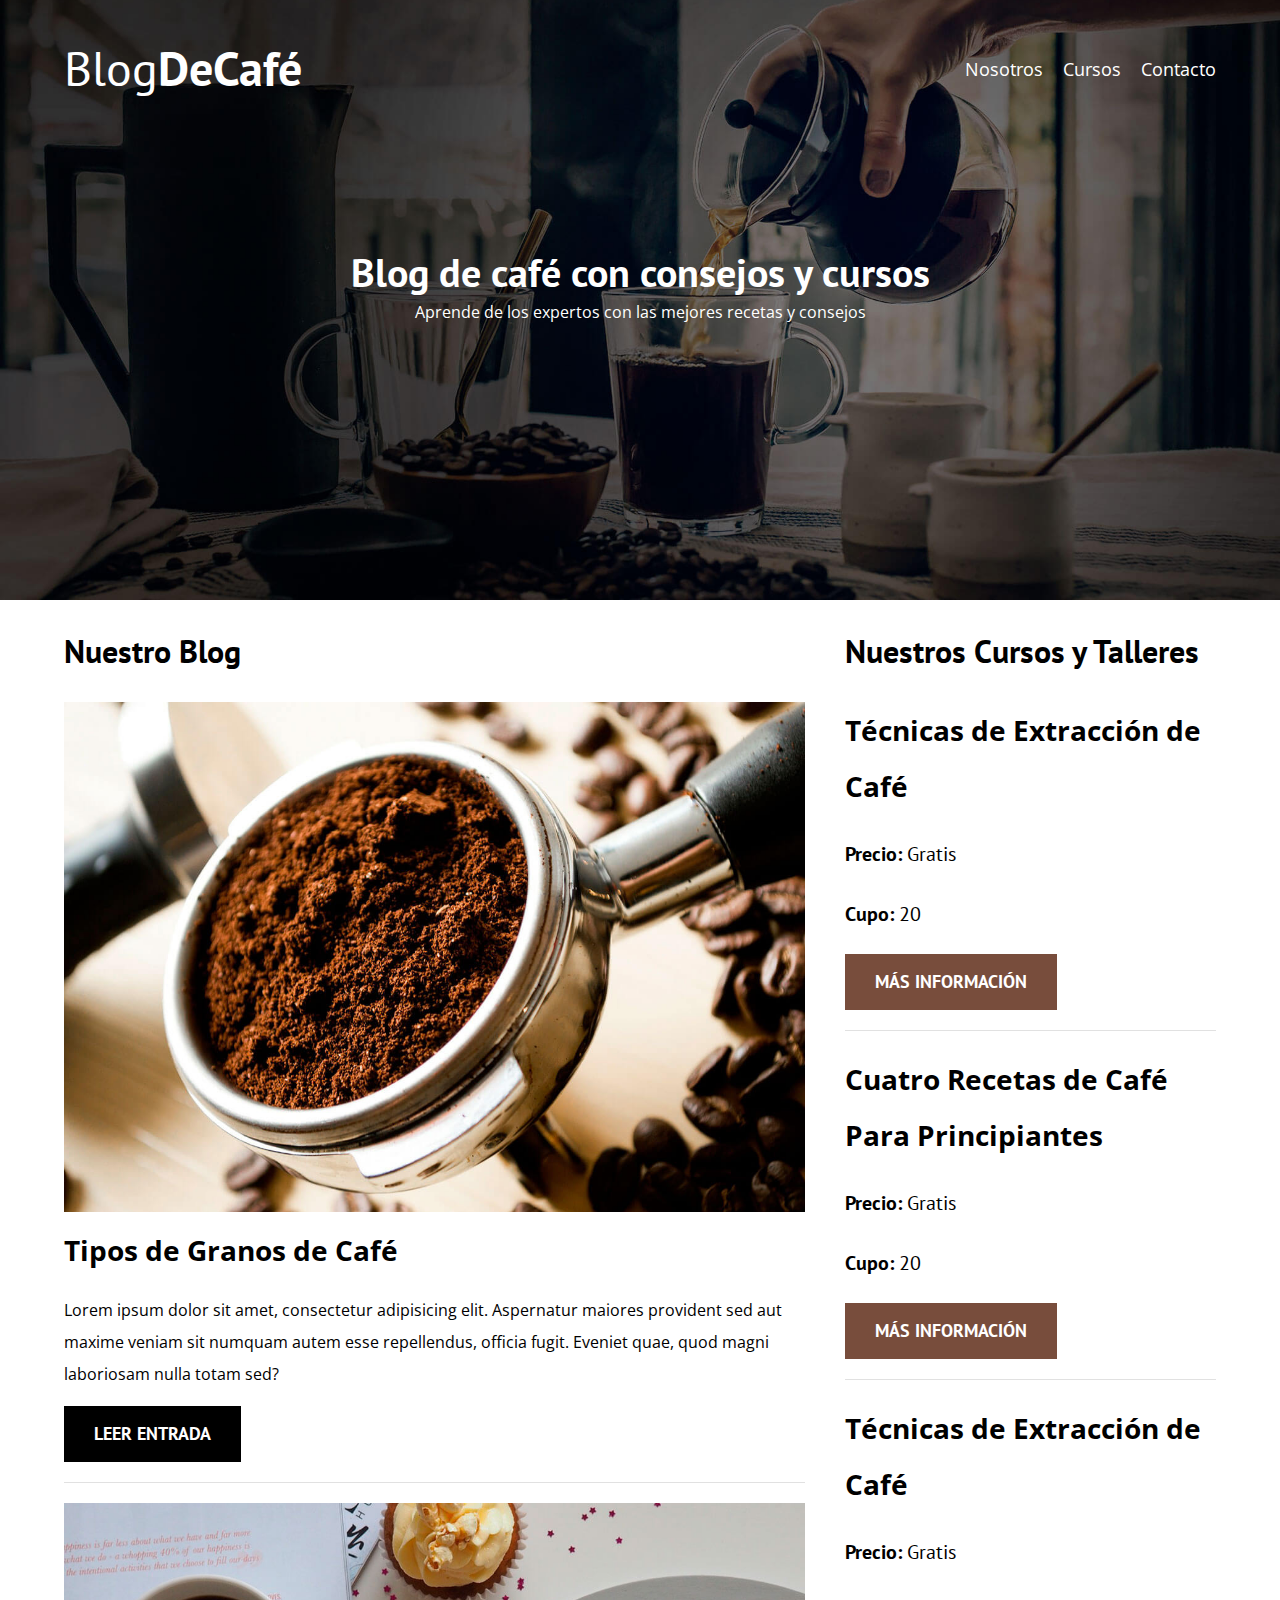
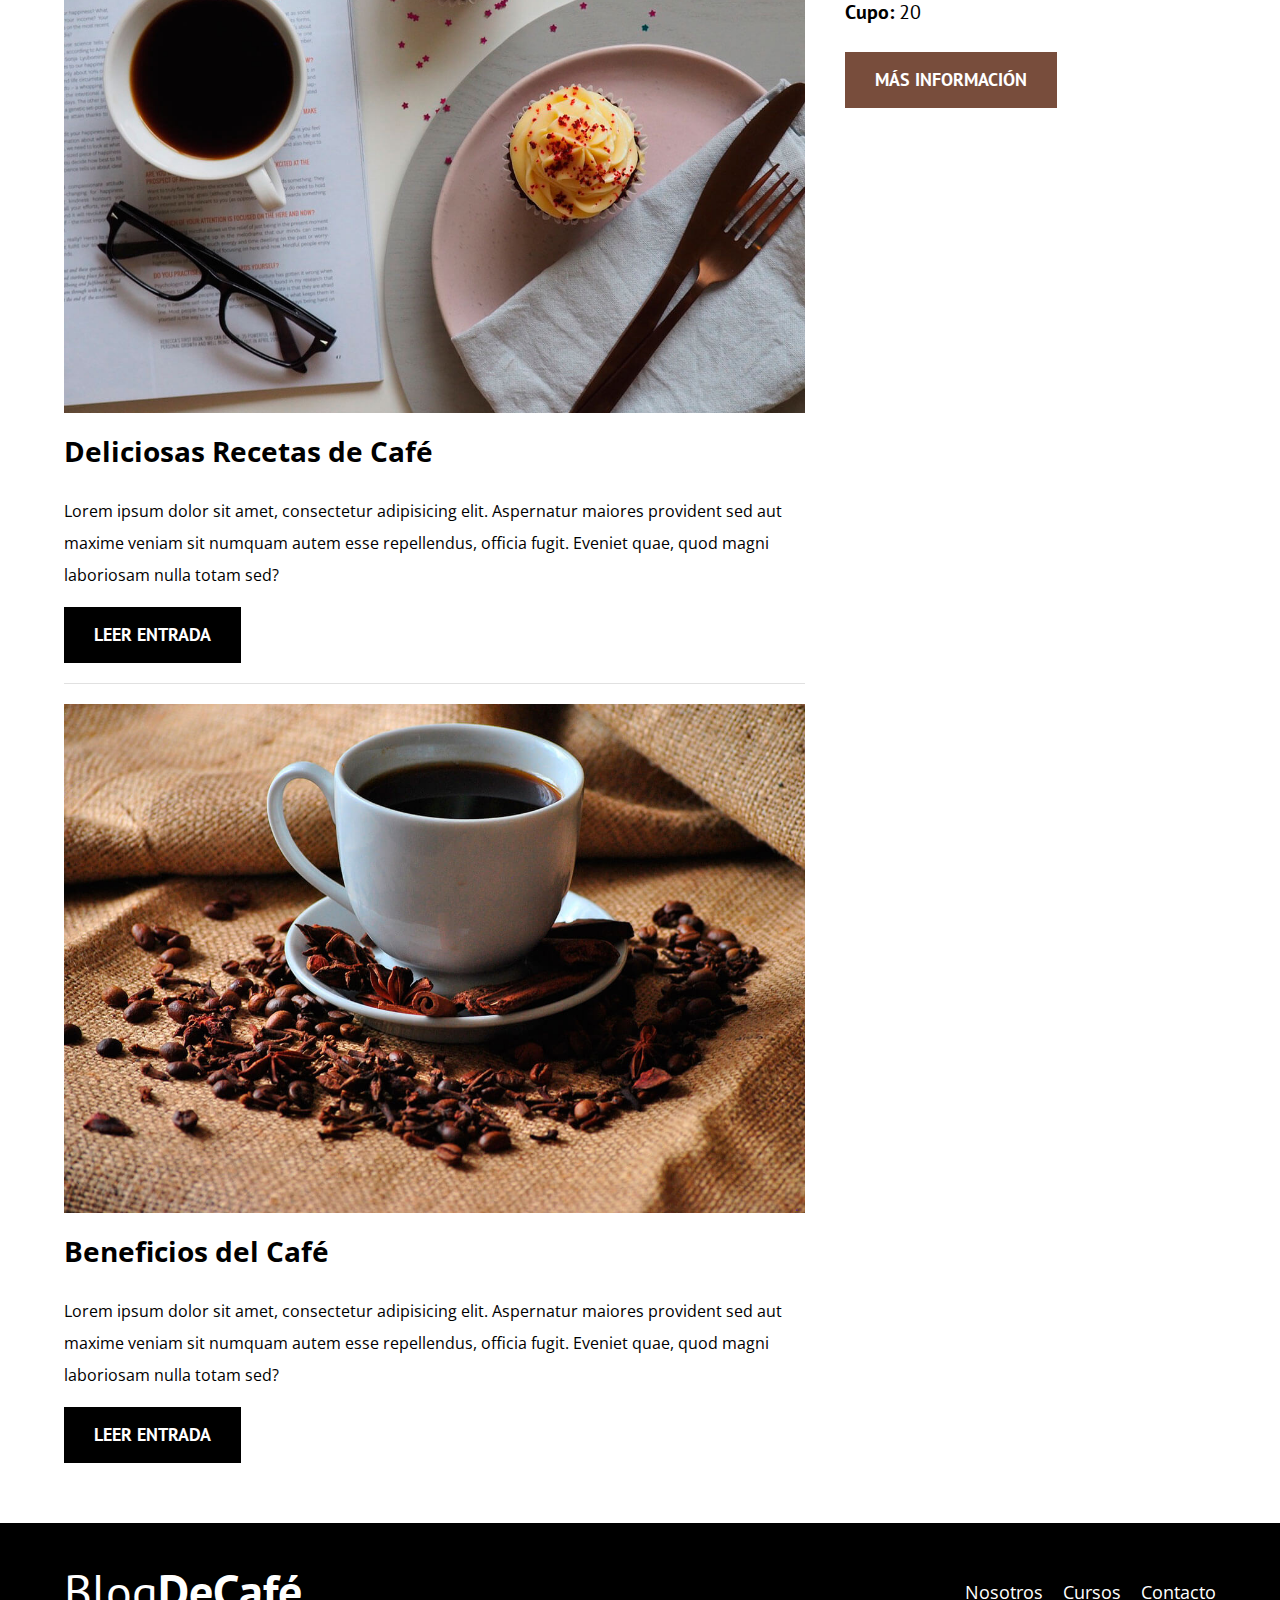
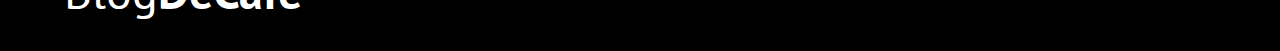
==== index.html @ b97ecaba "BlogDeCafe V1.0.0 Pagina principal y nosotros" ====
<!DOCTYPE html>
<html lang="en">
<head>
    <meta charset="UTF-8">
    <meta http-equiv="X-UA-Compatible" content="IE=edge">
    <meta name="viewport" content="width=device-width, initial-scale=1.0">
    <title>Document</title>

    <link rel="stylesheet" href="css/normalize.css">
    <link rel="preconnect" href="https://fonts.googleapis.com"><link rel="preconnect" href="https://fonts.gstatic.com" crossorigin><link href="https://fonts.googleapis.com/css2?family=Open+Sans&family=PT+Sans:wght@400;700&display=swap" rel="stylesheet">
    <link rel="stylesheet" href="css/style.css">
</head>
<body>
    <header class="header">
        <div class="contenedor">
            <div class="barra">
                <a class="logo" href="index.html">
                    <h1 class="logo__nombre no-margin text-center">Blog<span class="logo__bold">DeCafé</span></h1>
                </a>
                <nav class="navegacion">
                    <a href="nosotros.html" class="navegacion__enlace">Nosotros</a>
                    <a href="cursos.html" class="navegacion__enlace">Cursos</a>
                    <a href="contacto.html" class="navegacion__enlace">Contacto</a>
                </nav>
            </div>
        </div>

        <div class="header__texto">
            <h2 class="no-margin">Blog de café con consejos y cursos</h2>
            <a class="no'margin">Aprende de los expertos con las mejores recetas y consejos</a>
        </div>
    </header>

    <div class="contenedor contenido-principal">
        <div class="blog">
            <h3>Nuestro Blog</h3>

            <article class="entrada">
                <div class="entrada_imagen">
                    <img src="img/blog1.jpg" alt="Imagen Blog">
                </div>

                <div class="entrada__contenido">
                    <h4 class="no-margin">Tipos de Granos de Café</h4>
                    <p>Lorem ipsum dolor sit amet, consectetur adipisicing elit. Aspernatur maiores provident sed aut maxime veniam sit numquam autem esse repellendus, officia fugit. Eveniet quae, quod magni laboriosam nulla totam sed?</p>
                    <a href="entrada.html" class="buttom buttom--primary">Leer Entrada</a>
                </div>
            </article>

            <article class="entrada">
                <div class="entrada_imagen">
                    <img src="img/blog2.jpg" alt="Imagen Blog">
                </div>

                <div class="entrada__contenido">
                    <h4 class="no-margin">Deliciosas Recetas de Café</h4>
                    <p>Lorem ipsum dolor sit amet, consectetur adipisicing elit. Aspernatur maiores provident sed aut maxime veniam sit numquam autem esse repellendus, officia fugit. Eveniet quae, quod magni laboriosam nulla totam sed?</p>
                    <a href="entrada.html" class="buttom buttom--primary">Leer Entrada</a>
                </div>
            </article>

            <article class="entrada">
                <div class="entrada_imagen">
                    <img src="img/blog3.jpg" alt="Imagen Blog">
                </div>

                <div class="entrada__contenido">
                    <h4 class="no-margin">Beneficios del Café</h4>
                    <p>Lorem ipsum dolor sit amet, consectetur adipisicing elit. Aspernatur maiores provident sed aut maxime veniam sit numquam autem esse repellendus, officia fugit. Eveniet quae, quod magni laboriosam nulla totam sed?</p>
                    <a href="entrada.html" class="buttom buttom--primary">Leer Entrada</a>
                </div>
            </article>

        </div>

        <aside class="sidebar">
            <h3>Nuestros Cursos y Talleres</h3>

            <ul class="cursos no-padding">
                <li class="widget-curso">
                    <h4 class="no-margin">Técnicas de Extracción de Café</h4>
                    <p class="widget-curso__label">Precio:
                        <span class="widget-curso__info">Gratis</span>
                    </p>
                    <p class="widget-curso__label">Cupo:
                        <span class="widget-curso__info">20</span>
                    </p>
                    <a href="entrada.html" class="buttom buttom--secundary">Más información</a>
                </li>

                <li class="widget-curso">
                    <h4 class="no-margin">Cuatro Recetas de Café Para Principiantes</h4>
                    <p class="widget-curso__label">Precio:
                        <span class="widget-curso__info">Gratis</span>
                    </p>
                    <p class="widget-curso__label">Cupo:
                        <span class="widget-curso__info">20</span>
                    </p>
                    <a href="entrada.html" class="buttom buttom--secundary">Más información</a>
                </li>

                <li class="widget-curso">
                    <h4 class="no-margin">Técnicas de Extracción de Café</h4>
                    <p class="widget-curso__label">Precio:
                        <span class="widget-curso__info">Gratis</span>
                    </p>
                    <p class="widget-curso__label">Cupo:
                        <span class="widget-curso__info">20</span>
                    </p>
                    <a href="entrada.html" class="buttom buttom--secundary">Más información</a>
                </li>
            </ul>
        </aside>
    </div>
    <footer class="footer">
        <div class="contenedor">
            <div class="barra">
                <a class="logo" href="index.html">
                    <h1 class="logo__nombre no-margin text-center">Blog<span class="logo__bold">DeCafé</span></h1>
                </a>
                <nav class="navegacion">
                    <a href="nosotros.html" class="navegacion__enlace">Nosotros</a>
                    <a href="cursos.html" class="navegacion__enlace">Cursos</a>
                    <a href="contacto.html" class="navegacion__enlace">Contacto</a>
                </nav>
            </div>
        </div>
    </footer>
</body>
</html>
---- css/style.css ----
:root{
    --fuenteHeading: 'PT Sans', sans-serif;
    --fuenteParrafos: 'Open Sans', sans-serif;

    --primario: #784D3C;
    --secundario: #f35314;
    --gris: #e1e1e1;
    --blanco: #ffffff;
    --negro: #000000;
}

html {
    box-sizing: border-box;
    font-size: 62.5%;
}

*, *:before, *:after {
    box-sizing: inherit;
}

body {
    font-family: var(--fuenteParrafos);
    font-size: 1.6rem;
    line-height: 2;
}

/** Globales **/
.contenedor {
    max-width: 120rem;
    width:  min(90%, 120rem);
    margin: 0 auto; /*Centrar contenido horizontal*/
}

a {
    text-decoration: none;
}

h1, h2, h3 {
    font-family: var(--fuenteHeading);
    line-height: 1.2;
}
h1 {
    font-size: 4.8rem;
}

h2 {
    font-size: 4rem;
}

h3 {
    font-size: 3.2rem;
}

h4 {
    font-size: 2.8rem;
}

img {
    max-width: 100%;
}

/* Utiliodades */
.no-margin {
    margin: 0;
}
.no-padding {
    padding: 0;
}
.text-center {
    text-align: center;
}

.header {
    background-image: url(../img/banner.jpg);
    height: 60rem;
    background-size: cover;
    background-repeat: no-repeat;
    background-position: center center;
}
.header__texto {
    text-align: center;
    color: var(--blanco);
    margin-top: 5rem;
}
@media (min-width: 768px) {
    .header__texto {
        margin-top: 15rem;
    }
}

@media (min-width: 768px) {
    .barra {
        display: flex;
        justify-content: space-between;
        align-items: center;
    }
}
.barra{
    padding-top: 4rem;
}
.logo{
    color: var(--blanco);
}
.logo__nombre {
    font-weight: 400;
}
.logo__bold {
    font-weight: 700;
}

@media (min-width: 768px) {
    .navegacion{
        display: flex;
        gap: 2rem;
    }
}
.navegacion__enlace {
    display: block;
    text-align: center;
    font-size: 1.8rem;
    color: var(--blanco);
}

@media (min-width: 768px) {
    .contenido-principal {
        display: grid;
        grid-template-columns: 2fr 1fr;
        column-gap: 4rem;
    }
}

.entrada {
    border-bottom: 1px solid var(--gris);
    margin-bottom: 2rem;
}
.entrada:last-of-type {
    border: none;
    margin-bottom: 0;
}

.buttom {
    display: block;
    font-family: var(--fuenteHeading);
    color: var(--blanco);
    text-align: center;
    padding: 1rem 3rem;
    font-size: 1.8rem;
    text-transform: uppercase;
    font-weight: 700;
    margin-bottom: 2rem;
}
.buttom:hover {
    color: var(--gris);
}
@media (min-width: 768px) {
    .buttom {
        display: inline-block;
    }
}
.buttom--primary {
    background-color: var(--negro);
}
.buttom--secundary {
    background-color: var(--primario);
}

.cursos {
    list-style: none;
}

.widget-curso {
    border-bottom: 1px solid var(--gris);
    margin-bottom: 2rem;
}
.widget-curso:last-of-type {
    border: none;
    margin-bottom: 0;
}
.widget-curso__label {
    font-family: var(--fuenteHeading);
    font-weight: bold;
}
.widget-curso__info {
    font-weight: normal;
}
.widget-curso__info, 
.widget-curso__label {
    font-size: 2rem;
}

.footer {
    background-color: var(--negro);
    padding-bottom: 3rem;
    margin-top: 4rem;
}

/*Sobre Nosotros */
@media (min-width: 768px) {
    .sobre-nosotros{
        display: grid;
        grid-template-columns: repeat(2, 1fr);
        column-gap: 2rem;
    }
    
}
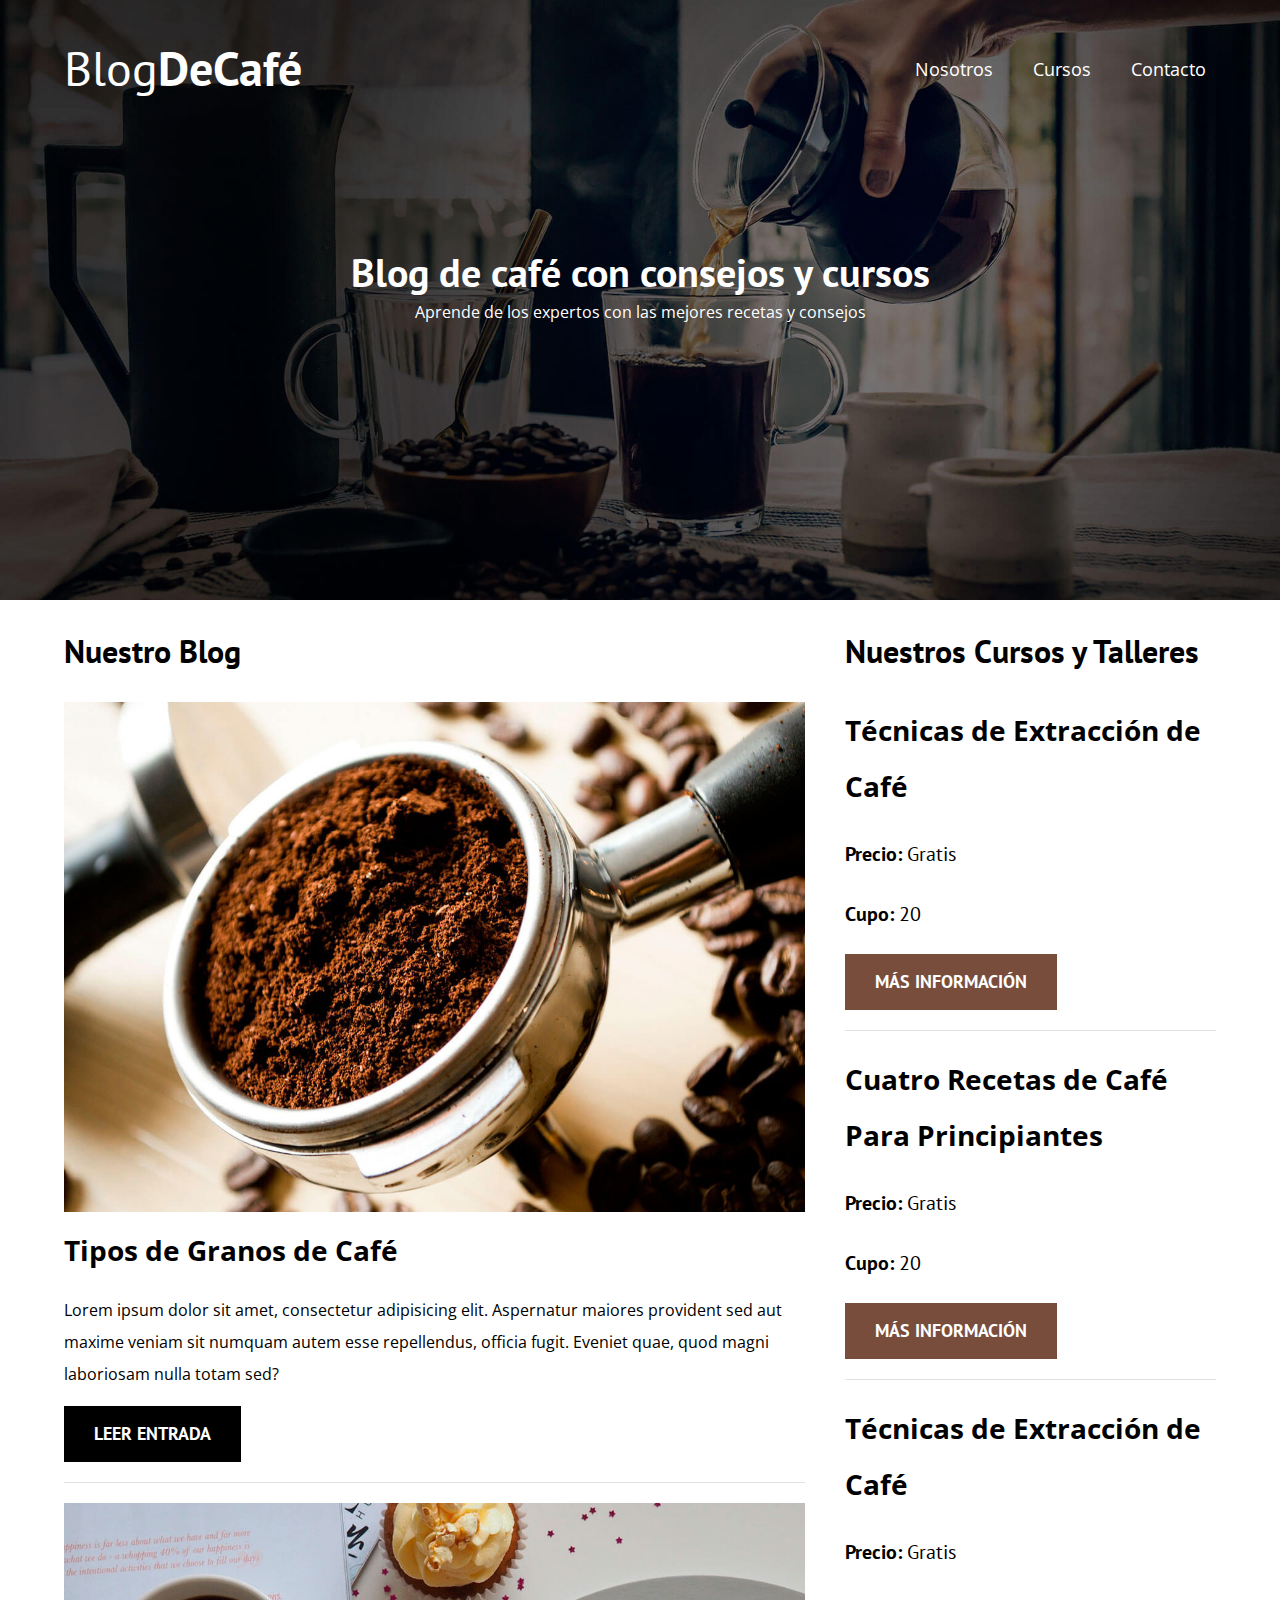
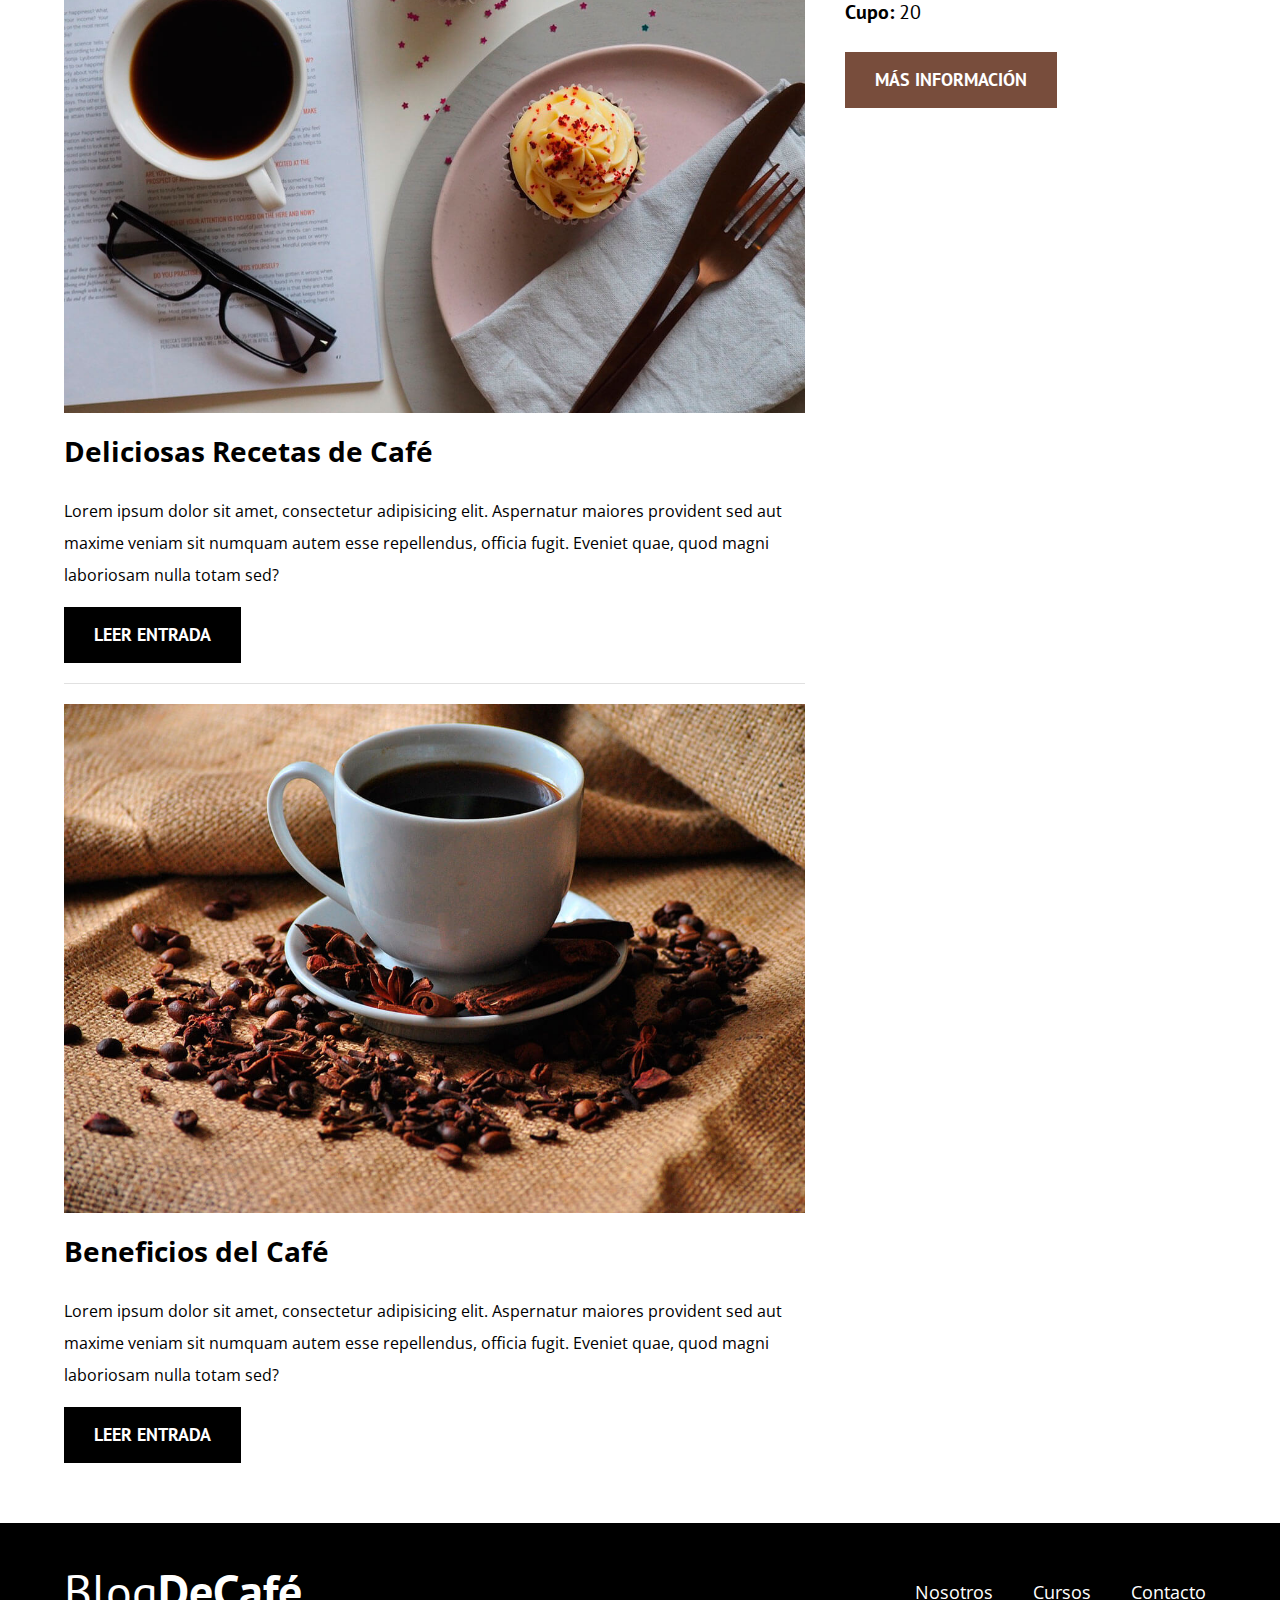
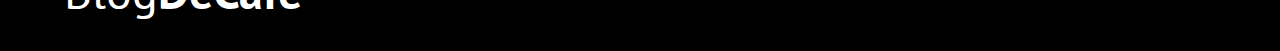
==== commit 090e0382: "BlogDeCafe v1.1.0  Pagina cursos" ====
--- a/index.html
+++ b/index.html
@@ -4,7 +4,7 @@
     <meta charset="UTF-8">
     <meta http-equiv="X-UA-Compatible" content="IE=edge">
     <meta name="viewport" content="width=device-width, initial-scale=1.0">
-    <title>Document</title>
+    <title>BlogDeCafé</title>
 
     <link rel="stylesheet" href="css/normalize.css">
     <link rel="preconnect" href="https://fonts.googleapis.com"><link rel="preconnect" href="https://fonts.gstatic.com" crossorigin><link href="https://fonts.googleapis.com/css2?family=Open+Sans&family=PT+Sans:wght@400;700&display=swap" rel="stylesheet">
--- a/css/style.css
+++ b/css/style.css
@@ -119,6 +119,7 @@
     text-align: center;
     font-size: 1.8rem;
     color: var(--blanco);
+    padding: 1rem;
 }
 
 @media (min-width: 768px) {
@@ -176,7 +177,8 @@
     border: none;
     margin-bottom: 0;
 }
-.widget-curso__label {
+.widget-curso__label,
+.curso__label {
     font-family: var(--fuenteHeading);
     font-weight: bold;
 }
@@ -201,6 +203,21 @@
         grid-template-columns: repeat(2, 1fr);
         column-gap: 2rem;
     }
-    
-}
-
+}
+
+/*Cursos*/
+.curso {
+    padding: 3rem 0;
+    border-bottom: 1px solid var(--gris);
+}
+@media (min-width: 768px) {
+    .curso {
+        display: grid;
+        grid-template-columns: 1fr 2fr;
+        column-gap: 2rem;
+    }
+}
+.curso:last-of-type {
+    padding: 0;
+    border-bottom: none;
+}
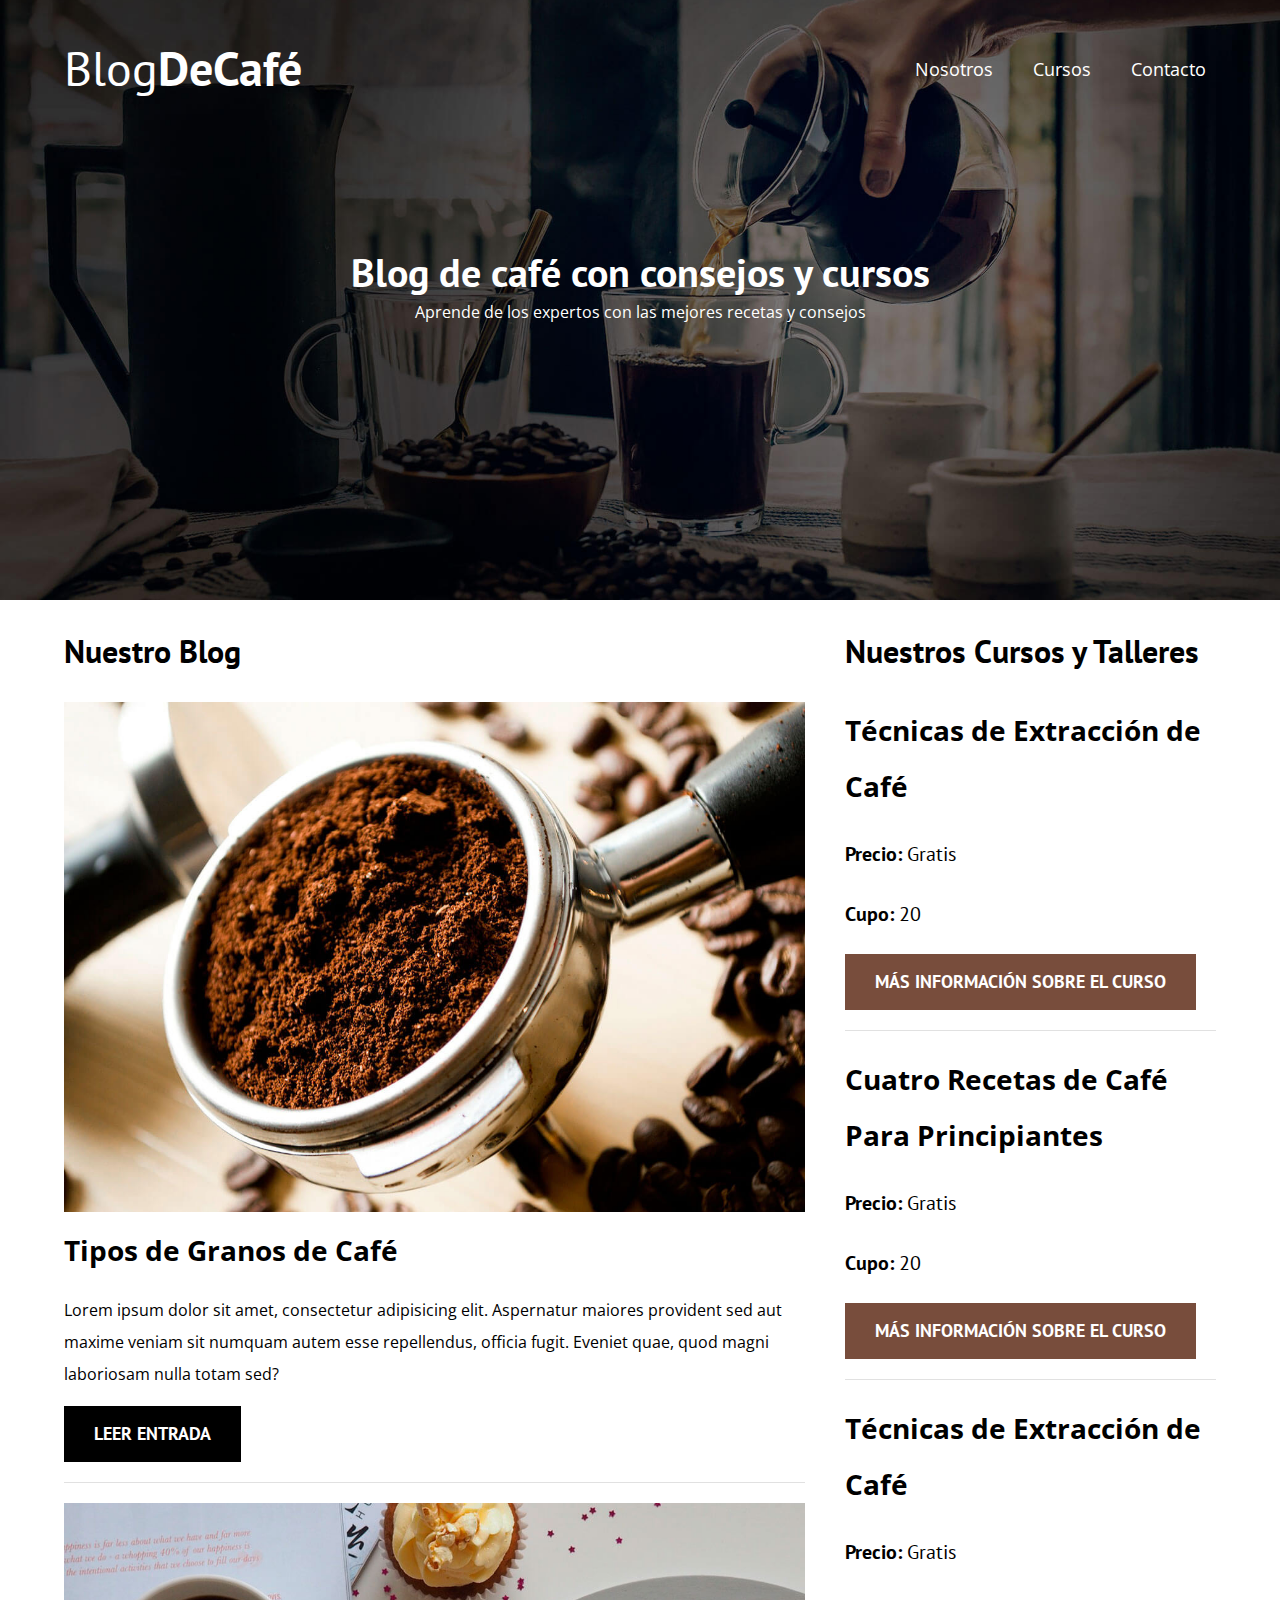
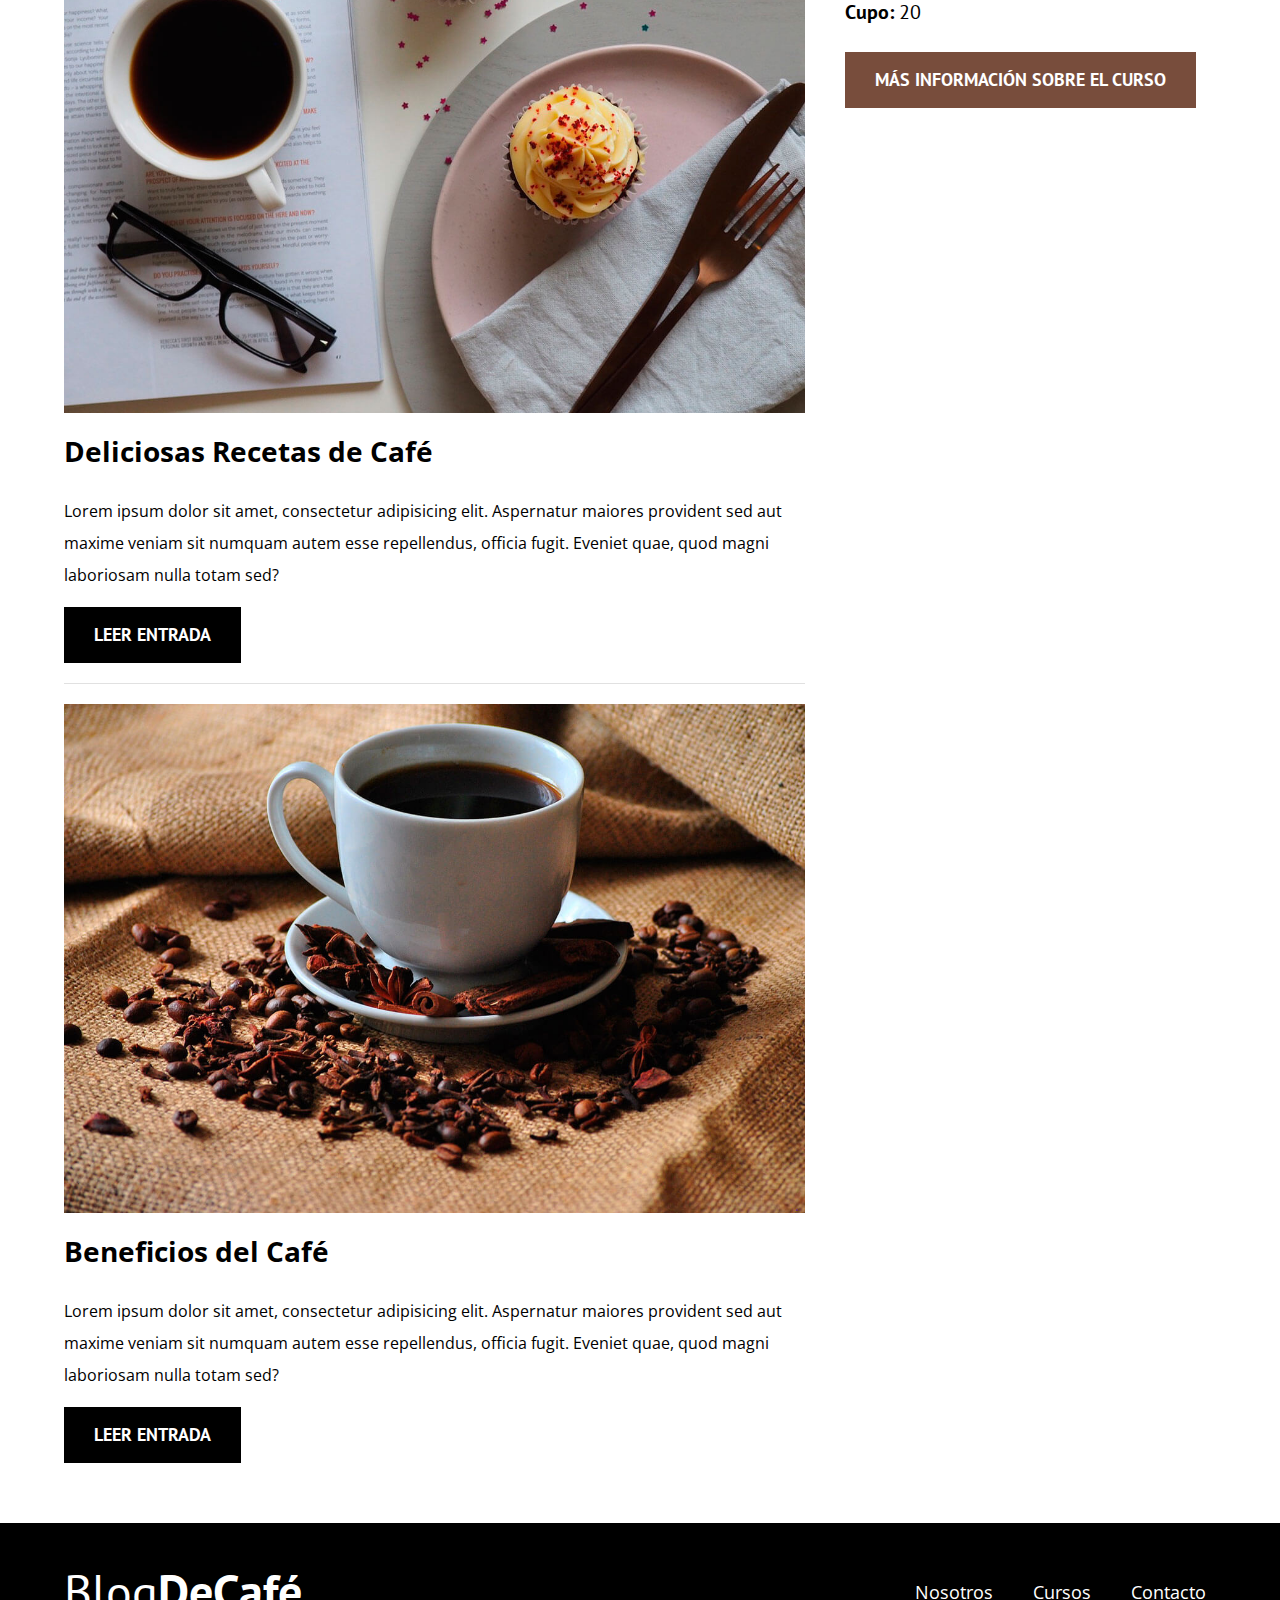
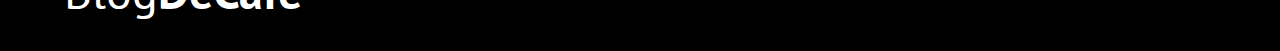
==== commit 22365ec6: "BlogDeCafe v1.2.1 performance a la pagina" ====
--- a/index.html
+++ b/index.html
@@ -5,10 +5,24 @@
     <meta http-equiv="X-UA-Compatible" content="IE=edge">
     <meta name="viewport" content="width=device-width, initial-scale=1.0">
     <title>BlogDeCafé</title>
+    <meta name="description" content="Página web de blog de café">
 
+    <!--Prefetch-->
+    <link rel="prefetch" href="nosotros.html" as="document">
+    <!--Preload-->
+    <link rel="preload" href="css/normalize.css" as="style">
     <link rel="stylesheet" href="css/normalize.css">
-    <link rel="preconnect" href="https://fonts.googleapis.com"><link rel="preconnect" href="https://fonts.gstatic.com" crossorigin><link href="https://fonts.googleapis.com/css2?family=Open+Sans&family=PT+Sans:wght@400;700&display=swap" rel="stylesheet">
+
+    <link rel="preconnect" href="https://fonts.googleapis.com">
+    <link rel="preconnect" href="https://fonts.gstatic.com" crossorigin>
+
+    <link rel="preload" href="https://fonts.googleapis.com/css2?family=Open+Sans&family=PT+Sans:wght@400;700&display=swap" as="font">
+    <link href="https://fonts.googleapis.com/css2?family=Open+Sans&family=PT+Sans:wght@400;700&display=swap" rel="stylesheet">
+    
+    <link rel="preload" href="css/style.css" as="style">
     <link rel="stylesheet" href="css/style.css">
+
+    <link rel="preload" href="img/blog1.jpg" as="image">
 </head>
 <body>
     <header class="header">
@@ -37,7 +51,7 @@
 
             <article class="entrada">
                 <div class="entrada_imagen">
-                    <img src="img/blog1.jpg" alt="Imagen Blog">
+                    <img src="img/blog1.jpg" alt="Imagen Blog" loading="lazy" >
                 </div>
 
                 <div class="entrada__contenido">
@@ -49,7 +63,7 @@
 
             <article class="entrada">
                 <div class="entrada_imagen">
-                    <img src="img/blog2.jpg" alt="Imagen Blog">
+                    <img src="img/blog2.jpg" alt="Imagen Blog" loading="lazy">
                 </div>
 
                 <div class="entrada__contenido">
@@ -61,7 +75,7 @@
 
             <article class="entrada">
                 <div class="entrada_imagen">
-                    <img src="img/blog3.jpg" alt="Imagen Blog">
+                    <img src="img/blog3.jpg" alt="Imagen Blog" loading="lazy">
                 </div>
 
                 <div class="entrada__contenido">
@@ -85,7 +99,7 @@
                     <p class="widget-curso__label">Cupo:
                         <span class="widget-curso__info">20</span>
                     </p>
-                    <a href="entrada.html" class="buttom buttom--secundary">Más información</a>
+                    <a href="entrada.html" class="buttom buttom--secundary">Más información Sobre el Curso</a>
                 </li>
 
                 <li class="widget-curso">
@@ -96,7 +110,7 @@
                     <p class="widget-curso__label">Cupo:
                         <span class="widget-curso__info">20</span>
                     </p>
-                    <a href="entrada.html" class="buttom buttom--secundary">Más información</a>
+                    <a href="entrada.html" class="buttom buttom--secundary">Más información Sobre el Curso</a>
                 </li>
 
                 <li class="widget-curso">
@@ -107,7 +121,7 @@
                     <p class="widget-curso__label">Cupo:
                         <span class="widget-curso__info">20</span>
                     </p>
-                    <a href="entrada.html" class="buttom buttom--secundary">Más información</a>
+                    <a href="entrada.html" class="buttom buttom--secundary">Más información Sobre el Curso</a>
                 </li>
             </ul>
         </aside>
--- a/css/style.css
+++ b/css/style.css
@@ -149,9 +149,11 @@
     text-transform: uppercase;
     font-weight: 700;
     margin-bottom: 2rem;
+    border: none;
 }
 .buttom:hover {
     color: var(--gris);
+    cursor: pointer;
 }
 @media (min-width: 768px) {
     .buttom {
@@ -221,3 +223,33 @@
     padding: 0;
     border-bottom: none;
 }
+
+/*Contacto*/
+.contacto-bg {
+    background-image: url(../img/contacto.jpg);
+    height: 48rem;
+    background-size: cover;
+    background-repeat: no-repeat;
+}
+.formulario {
+    background-color: var(--blanco);
+    margin: -5rem auto 0 auto;
+    width: 95%;
+    padding: 5rem;
+}
+.campo {
+    display: flex;
+    margin-bottom: 2rem;
+}
+.campo__label {
+    flex: 0 0 9rem;
+    text-align: right;
+    padding-right: 2rem;
+}
+.campo__field {
+    flex: 1;
+    border: 1px solid var(--gris);
+}
+.campo__field--textarea {
+    height: 20rem;
+}
--- a/css/style.css
+++ b/css/style.css
@@ -149,9 +149,11 @@
     text-transform: uppercase;
     font-weight: 700;
     margin-bottom: 2rem;
+    border: none;
 }
 .buttom:hover {
     color: var(--gris);
+    cursor: pointer;
 }
 @media (min-width: 768px) {
     .buttom {
@@ -221,3 +223,33 @@
     padding: 0;
     border-bottom: none;
 }
+
+/*Contacto*/
+.contacto-bg {
+    background-image: url(../img/contacto.jpg);
+    height: 48rem;
+    background-size: cover;
+    background-repeat: no-repeat;
+}
+.formulario {
+    background-color: var(--blanco);
+    margin: -5rem auto 0 auto;
+    width: 95%;
+    padding: 5rem;
+}
+.campo {
+    display: flex;
+    margin-bottom: 2rem;
+}
+.campo__label {
+    flex: 0 0 9rem;
+    text-align: right;
+    padding-right: 2rem;
+}
+.campo__field {
+    flex: 1;
+    border: 1px solid var(--gris);
+}
+.campo__field--textarea {
+    height: 20rem;
+}
